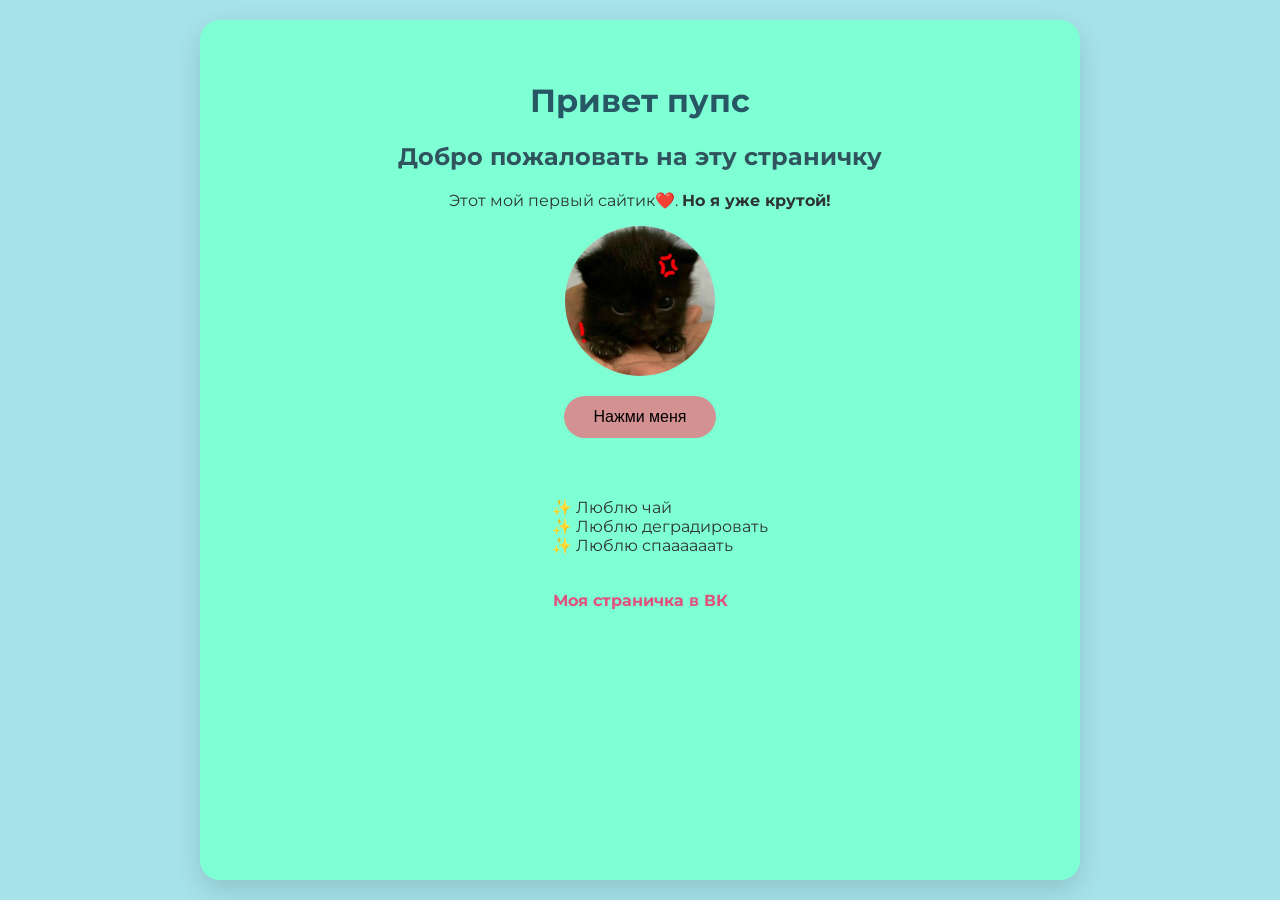
==== index.html @ d0905b33 "Add files via upload" ====
<!DOCTYPE html>
<html lang="ru">
<head>
    <meta charset="UTF-8">
    <meta name="viewport" content="width=device-width, initial-scale=1.0">
    <title>Привет пупс</title>
    <link rel="stylesheet" href="style.css">
    <link rel="icon" type="image/png" href="favicon.png">
    <link rel="preconnect" href="https://fonts.googleapis.com">
    <link href="https://fonts.googleapis.com/css2?family=Montserrat:wght@400;700&display=swap" rel="stylesheet">
</head>
<body>

    <!-- Создаем "коробку" (контейнер) для всего нашего контента -->
    <div class="card">
        
        <h1>Привет пупс</h1>
        <h2>Добро пожаловать на эту страничку</h2> 
        
        <p>Этот мой первый сайтик❤️. <strong>Но я уже крутой!</strong></p> <!-- Добавили жирный текст -->
        
        <img src="cat.jpg" alt="Котик">
        
        <button>Нажми меня</button> <!-- Добавили кнопку -->
        
        <ul>
            <li>Люблю чай</li>
            <li>Люблю деградировать</li>
            <li>Люблю спаааааать</li>
        </ul>
        
        <a href="https://vk.ru/yokki_y">Моя страничка в ВК</a>
        
    </div>

</body>
</html>
---- style.css ----
.card {
    background-color: aquamarine;
    border-radius: 20px;
    padding: 40px;
    width: 100%;           /* ← добавь эту строку */
    max-width: 800px;      /* ← и поставь разумный максимум в пикселях */
    margin: 0 auto;
    text-align: center;
    box-shadow: 0 10px 30px rgba(0, 0, 0, 0.15); /* ← добавь это */
}
body {
    display: flex;
    justify-content: center;
    min-height: 100vh;
    margin: 0;
    padding: 20px;
    box-sizing: border-box;
    font-family: 'Montserrat', sans-serif;
    background-color: #a7e3eb;
}
img {
    width: 150px;
    height: 150px;
    border-radius: 50%;
    object-fit: cover;
}

img {
    width: 150px;
    height: 150px;
    border-radius: 50%;
    object-fit: cover;
    display: block;       /* ← добавь это */
    margin: 0 auto;       /* ← и это, чтобы центрировать */
    transition: transform 0.3s ease;
}
img:hover {
    transform: scale(1.1); cursor: pointer;
}
button {
    display: block;       /* превращаем в блочный элемент */
    margin: 20px auto;    /* центрируем и добавляем отступы сверху/снизу */
    background-color: #d39191;
    color: #000;
    border: none;
    padding: 12px 30px;
    border-radius: 25px;
    font-size: 16px;
    cursor: pointer;
    transition: all 0.3s ease; 
}
button:hover {
  background-color:  #ecb2b2;
  transform: scale(1.05);
}
ul {
    list-style: none;
    margin-top: 40px;
    display: inline-block;  /* список займет только нужную ширину */
    text-align: left;       /* текст внутри списка выровнен по левому краю */
    color: #2d3436;
}
a {
    display: block;
    margin-top: 20px;
    text-decoration: none;
    color: #e0527d;         /* синий цвет как у ВК */
    font-weight: bold;      /* жирный текст */
    font-size: 16px;
    transition: all 0.3s ease
    
}
a:hover {
    text-decoration: underline;  /* подчеркивание при наведении */
    color: #ab1cee;              /* темнее при наведении */
    transform: scale(1.05);
}

h1 {
    color: #275764;
}
h2 {
    color: #30545e;
}
p {
    color: #2d3436;
}
li {
    color: #2d3436;
}
ul li::before {
    content: "✨ ";   /* здесь будет эмодзи перед каждым пунктом */
}
@keyframes fadeInUp {
    from {
        opacity: 0;
        transform: translateY(30px);
    }
    to {
        opacity: 1;
        transform: translateY(0);
    }
}

.card {
    animation: fadeInUp 0.8s ease-out;
}
@media (max-width: 600px) {
    .card {
        padding: 20px;
        border-radius: 15px;
    }
    
    h1 {
        font-size: 24px;
    }
    
    h2 {
        font-size: 16px;
    }
    
    img {
        width: 120px;
        height: 120px;
    }
}
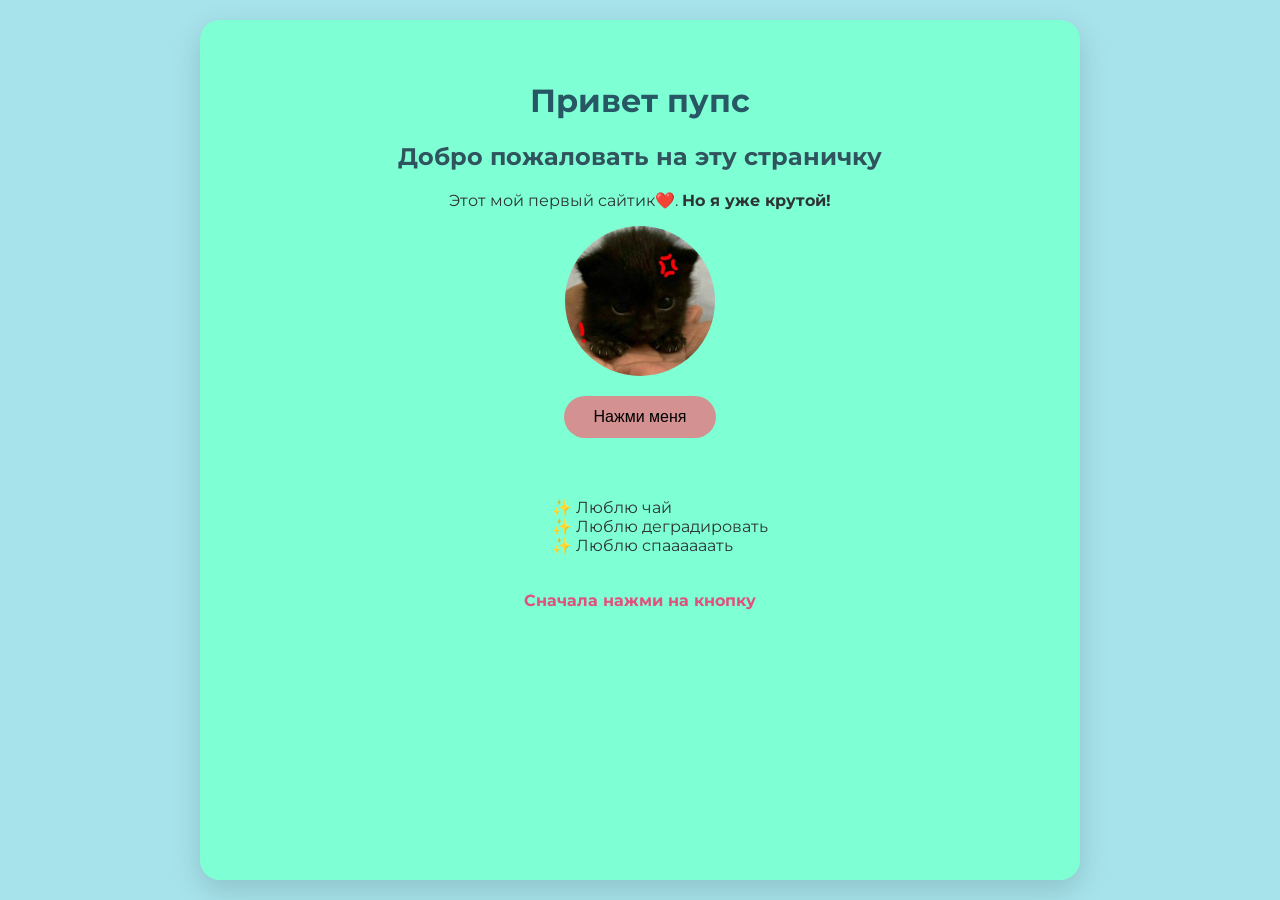
==== commit c506f0f5: "Add files via upload" ====
--- a/index.html
+++ b/index.html
@@ -3,7 +3,7 @@
 <head>
     <meta charset="UTF-8">
     <meta name="viewport" content="width=device-width, initial-scale=1.0">
-    <title>Привет пупс</title>
+    <title>Оно работает?</title>
     <link rel="stylesheet" href="style.css">
     <link rel="icon" type="image/png" href="favicon.png">
     <link rel="preconnect" href="https://fonts.googleapis.com">
@@ -29,9 +29,9 @@
             <li>Люблю спаааааать</li>
         </ul>
         
-        <a href="https://vk.ru/yokki_y">Моя страничка в ВК</a>
+        <a href="https://v1.pinimg.com/videos/mc/720p/cf/03/f9/cf03f95dba472f2b7cfaf82b6c96cdb7.mp4">Сначала нажми на кнопку</a>
         
     </div>
-
+<script src="script.js"></script>
 </body>
 </html>
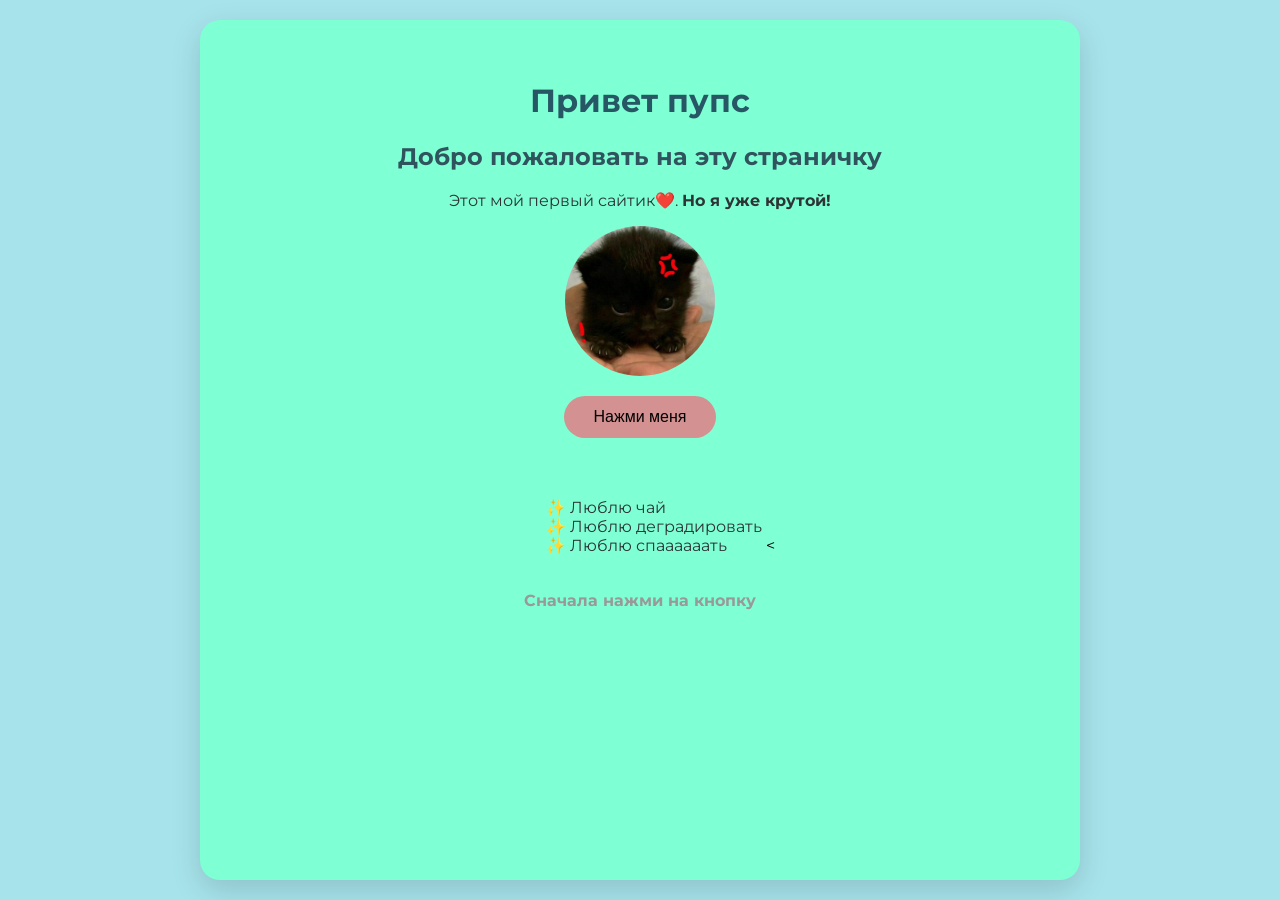
==== commit d5f31135: "Add files via upload" ====
--- a/index.html
+++ b/index.html
@@ -29,7 +29,7 @@
             <li>Люблю спаааааать</li>
         </ul>
         
-        <a href="https://v1.pinimg.com/videos/mc/720p/cf/03/f9/cf03f95dba472f2b7cfaf82b6c96cdb7.mp4">Сначала нажми на кнопку</a>
+        <<a id="link" href="https://v1.pinimg.com/videos/mc/720p/cf/03/f9/cf03f95dba472f2b7cfaf82b6c96cdb7.mp4">Сначала нажми на кнопку</a>
         
     </div>
 <script src="script.js"></script>
--- a/style.css
+++ b/style.css
@@ -123,4 +123,10 @@
         width: 120px;
         height: 120px;
     }
-}+}
+#link {
+    pointer-events: none;
+    color: #999;
+    cursor: not-allowed;
+    text-decoration: none;
+}
